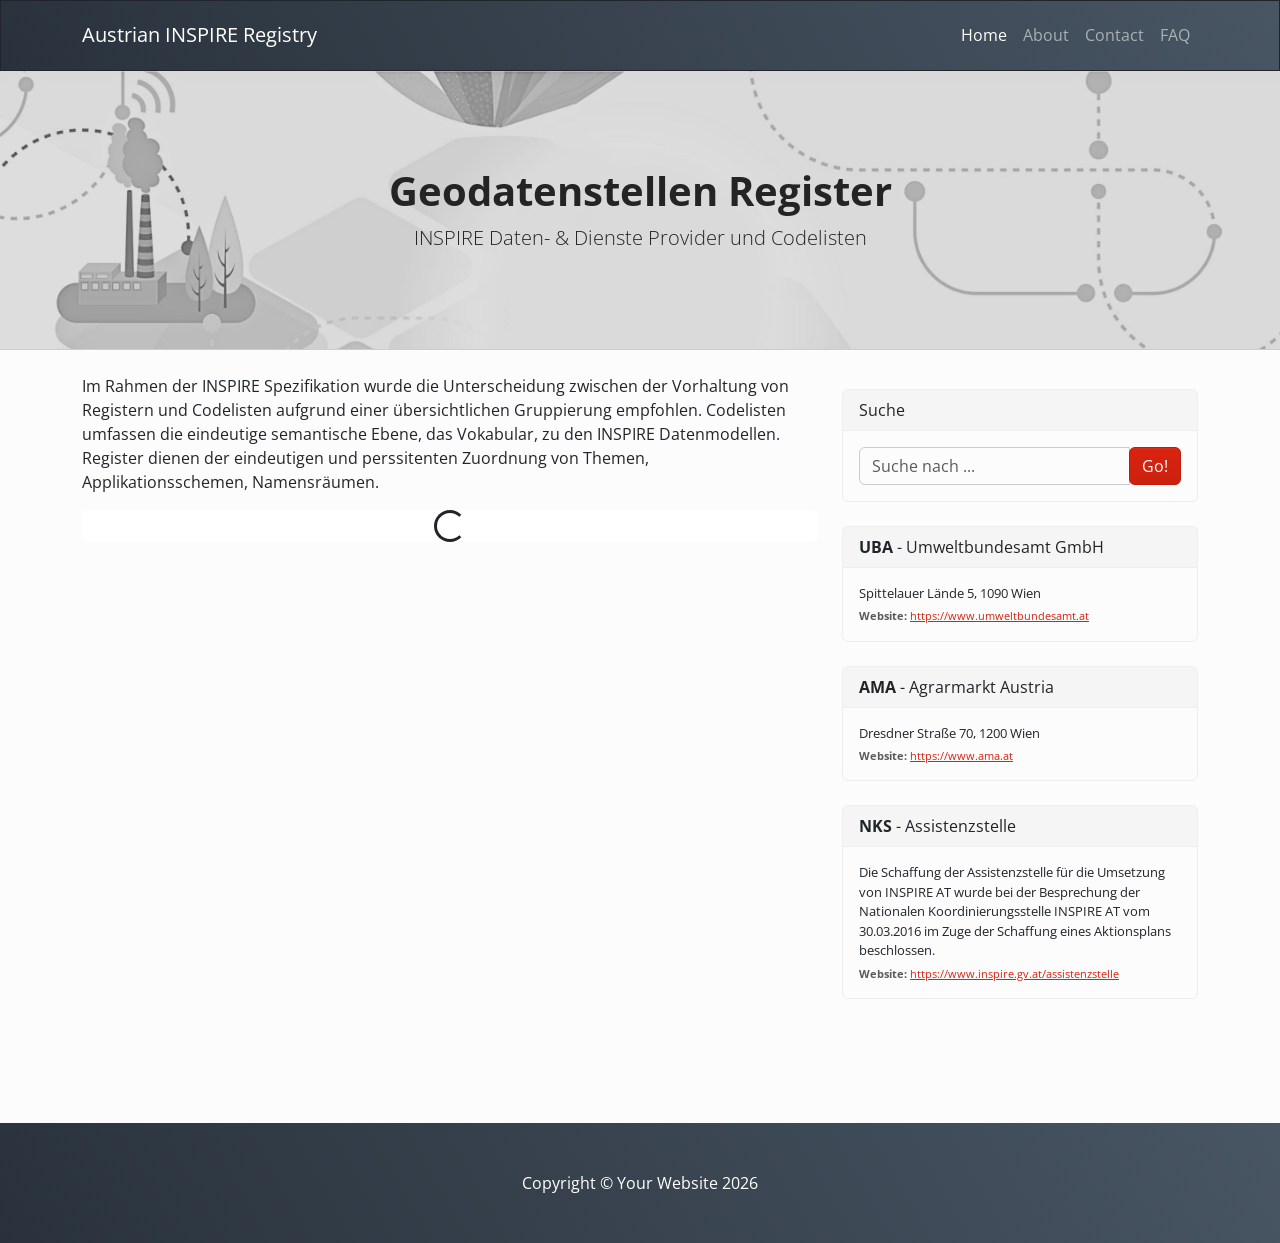
==== index.html @ 9e072cff "initial" ====
<!DOCTYPE html>
<html lang="en">

<head>
    <meta charset="utf-8" />
    <meta name="viewport" content="width=device-width, initial-scale=1, shrink-to-fit=no" />
    <meta name="description" content="" />
    <meta name="author" content="" />
    <title>Registry Test</title>
    <!-- Favicon-->
    <link rel="icon" type="image/x-icon" href="assets/favicon-reg.ico" />
    <!-- Core theme CSS (includes Bootstrap)-->
    <link href="css/bootstrap-reg.css" rel="stylesheet" />
    <link href="css/style.css" rel="stylesheet" />
    <link rel="stylesheet" href="https://cdnjs.cloudflare.com/ajax/libs/font-awesome/4.7.0/css/font-awesome.min.css">

    <script src="js/fuse.min.js" charset="utf-8"></script>
    <script src="js/jquery.min.js"></script>
    <script src="js/bootstrap.bundle.min.js"></script>
    <script src="js/pv_config.js"></script>
    <script src="js/pv.js"></script>
    <script src="js/sortable-table.js"></script>
</head>

<body>
    <!-- Responsive navbar-->
    <nav class="navbar navbar-expand-lg navbar-dark" style="background-image: linear-gradient(60deg, #29323c 0%, #485563 100%);">
        <div class="container">
            <!-- <img src="/img/inspire_icon.png">&nbsp; -->
            <div id="breadCrumbs">
                <a class="navbar-brand" href="https://www.inspire.gv.at/assistenzstelle/registry.html">Austrian INSPIRE Registry</a>
            </div>
            
            <button class="navbar-toggler" type="button" data-bs-toggle="collapse"
                data-bs-target="#navbarSupportedContent" aria-controls="navbarSupportedContent" aria-expanded="false"
                aria-label="Toggle navigation"><span class="navbar-toggler-icon"></span></button>
            <div class="collapse navbar-collapse" id="navbarSupportedContent">
                <ul class="navbar-nav ms-auto mb-2 mb-lg-0">
                    <li class="nav-item"><a class="nav-link active" aria-current="page" href="https://registry.inspire.gv.at/codelist">Home</a></li>
                    <li class="nav-item"><a class="nav-link" href="#!">About</a></li>
                    <li class="nav-item"><a class="nav-link" href="#!">Contact</a></li>
                    <li class="nav-item"><a class="nav-link" href="#!">FAQ</a></li>
                </ul>
            </div>
        </div>
    </nav>
    <!-- Page header with logo and tagline -->
    <header class="py-5 bg-light border-bottom mb-4" style = "background-image: url('../img/inspire_grey.png'); background-size: cover; filter: grayscale(100%) sepia(100%) hue-rotate(160deg) saturate(30%); filter: grayscale(100%);">
        <div class="container">
            <div class="text-center my-5">
                <h1 class="fw-bolder">Geodatenstellen Register</h1>
                <p class="lead mb-0">INSPIRE Daten- &amp; Dienste Provider und Codelisten</p>
            </div>
        </div>
    </header>
    <!-- Page content-->
    <div class="container">
        <div class="row">
            <div id="pageContent" class="col-lg-8">
                <!-- Page description -->
                <div id="page_desc"></div>
                <!-- <hr> -->
                <!-- Project descriptions -->
                <div id="proj_desc">
                    <div class="progress">
                        <div class="spinner-border" role="status">
                            <span class="sr-only">Loading...</span>
                        </div>
                    </div>
                </div>

                <!-- other descriptions -->
                <div id="other_desc"></div>

                <!-- BREADCRUMBS for details pages only!!
                <ol class="breadcrumb">
                    <li class="breadcrumb-item active">Austrian INSPIRE Registry</li>
                </ol>
                <ol class="breadcrumb">
                    <li class="breadcrumb-item"><a href="#">Austrian INSPIRE Registry</a></li>
                    <li class="breadcrumb-item active">SoilType_BORIS_S172</li>
                </ol>
                <ol class="breadcrumb">
                    <li class="breadcrumb-item"><a href="#">Austrian INSPIRE Registry</a></li>
                    <li class="breadcrumb-item"><a href="#">SoilType_BORIS_S172</a></li>
                    <li class="breadcrumb-item active">Anmoor</li>
                </ol> -->

                <div class="p-1 col-sm-12 sortable-table">
                    <table class="table table-hover" id="reg-table"></table>
                </div>


            </div>

            <!-- Side widgets-->
            <div class="col-lg-4">
                <!-- Search widget-->
                <div class="card mb-4" style="margin-top: 15px;">
                    <div class="card-header">Suche</div>


                    <div id="searchCard" class="card-body">
                        <div id="searchGroup" class="input-group">
                            <input id="searchInput" type="text" class="form-control" placeholder="Suche nach ...">
                            <div style="position: absolute; top: 39px;">
                                <table id="dropdown" class="table table-hover"></table>
                            </div>
                            <span class="input-group-btn"><button id="searchBtn" class="btn btn-primary"
                                    type="button">Go!</button></span>
                        </div>
                    </div>
                </div>

                <!-- Side Widgets -->
                <div id="image_links"></div>
                <!-- Side Widgets -->
                <div id="proj_links"></div>
            </div>
        </div>
    </div>
    <!-- Footer-->
    <footer class="py-5" style="margin-top: 100px;  background-image: linear-gradient(60deg, #29323c 0%, #485563 100%);">
        <div class="container">
            <p class="m-0 text-center text-white">Copyright &copy; Your Website 2026</p>
        </div>
    </footer>
</body>

</html>
---- css/style.css ----
.progress {
    background-color: #fff;
    justify-content: center;
    height: 2rem;
}

/* a {
    color: rgb(6, 74, 143);
    text-decoration: none;
    
}

a:hover {
    border-bottom: 5px solid #df0a0a;
    background-color: #e8e8e9; 
    border-bottom: 5px solid rgb(210, 1, 1); 
} */

.fas .fab {
    color: rgb(6, 74, 143);
}

#uriBtn:hover:before {
    content:"copy ";
}

.dropdown-item:hover {
    background-color: lightgray !important;
}

#allConcepts {
    min-height: 380px;
}

.cardHeaderRight {
    /*right, left buttons*/
    position: absolute;
    top: 0.5rem;
    right: 0.5rem;
}

#allConceptsHeader {
    padding-right: 5rem;
}

.card-body:not(#searchCard) {
    font-size: small;
}

ul {
    list-style-type: none;
    padding-left: 0;
}

@media screen and (min-width: 1000px) {
    #title {
        font-size: 3vw;
    }
}

#title {
    font-family: 'Bebas Neue';
    font-size: 4rem;
}

#dropdown {
    background-color: white;
    min-width: 200px;
    position: relative;
    z-index: 999;
}

#dropdown a {
    color: black;
}

#dropdown td {
    padding: .1rem;
    padding-left: .75rem;
}

.searchLink {
    color: black;
    cursor: pointer;
}

.searchPropTyp {
    color: #999;
    font-weight: 700;
}

ul.altLabel,
ul.notation {
    list-style-position: inside;
    display: inline-block;
    padding: 0;
    margin-bottom: -0.2rem;
}

ul.altLabel li,
ul.notation li {
    display: inline;
    float: left;
    padding-right: 15px;
}



.skosRel {
    background: #eee;
    width: 120px;
    text-align: center;
    border: 3px solid white;
}

.skosRel-1 {
    background: lightgray;
    width: 120px;
    text-align: center;
    border: 3px solid white;
}

.skosRelUl {
    padding: 0.5rem 0rem 0rem 1rem;
}

.datatype {
    display: inline-block;
    padding: 2px;
    font-size: 60%;
    border-radius: 2px;
    color: white;
    background: #444;
}

.lang {
    display: inline-block;
    padding: 0px 2px;
    font-size: 60%;
    font-weight: 600;
    border-radius: 2px;
    color: white;
    background: #444;
}

.propTech {
    padding-right: 5px;
}

#details th {
    text-align: left;
    padding-top: 0.3rem;
}

#details td {
    vertical-align: middle;
    padding-bottom: 0.7rem;
}

#details ul {
    margin-bottom: 0rem;
}

.tooltip-inner {
    text-align: left;
    background-color: #27292b;
}

.plusSign {
    color: gray;
    font-size: 60%;
}

.card-header a {
    color: white;
}

.editorLink {
    color: rgb(199, 3, 3);
}

#search_widget {
    /* background-color: #425d79; */
    background: #16222A;
background: linear-gradient(180deg, rgba(22, 34, 41, 0.8) 0%, rgba(58, 95, 115, 0.79) 100%);
    /* background: #fcee21;
    background: -moz-linear-gradient(135deg, #fcee21 0%, #009245 100%);
    background: -webkit-linear-gradient(135deg, #fcee21 0%, #009245 100%);
    background: linear-gradient(135deg, #fcee21 0%, #009245 100%);
    background: #00537e;
    background: -moz-linear-gradient(to bottom, #00537e 0%, #3aa17e 100%);
    background: -webkit-linear-gradient(to bottom, #00537e 0%, #3aa17e 100%);
    background: linear-gradient(to bottom, #00537e 0%, #3aa17e 100%); */
    }

 

/* GO #94c425 #444444 */

.allConceptsCards {
    display: grid;
    grid-template-columns: repeat(auto-fit, minmax(100px, 1fr));
    gap: 4px;
    padding: 10px;
    background-color: #fff;
    border-radius: 10px;
    box-shadow: 0 4px 8px rgba(0, 0, 0, 0.1);
    max-width: 1200px;
    width: 100%;
}

    .allConceptsCards div {
        background-color: #ffffff;
        border-radius: 8px;
        padding: 0px;
        box-shadow: 0 2px 5px rgba(0, 0, 0, 0.1);
        transition: transform 0.3s ease-in-out, box-shadow 0.3s ease-in-out;
        text-align: center;
        cursor: pointer;
        display: flex;
        flex-direction: column;
        justify-content: center;
        align-items: center;
    }

        .allConceptsCards div:hover {
            transform: translateY(-3px) scale(1.02);
            box-shadow: 0 8px 16px rgba(0, 0, 0, 0.2);
        }

        .allConceptsCards div h3 {
            margin-top: 0;
            color: #333;
        }

        .allConceptsCards div a {
            color: rgb(5, 46, 55) !important;
            padding: 5px;
            font-size: 0.8rem;
            text-decoration: none;
            border-bottom: none !important;
            width: 100%;
            line-clamp: 3;
            -webkit-line-clamp: 3;
        }
 
summary {
    margin-top: 0px;
    padding-top: 0px;
    padding-bottom: 0px;
    padding-left: 0px;
    color: rgb(117,117,117);
    cursor: pointer;
      display: flex;
      align-items: center;
}

.caret {
      margin-right: 8px;
      transition: transform 0.2s;
    }

    details[open] .caret {
      transform: rotate(90deg); /* Rotate caret when open */
    }

div.scroll-box {
  max-height: 310px;     /* set the maximum height */
  overflow-y: auto;      /* enables vertical scrolling when content exceeds max height */
  /* overflow-x: hidden;   
  border: 1px solid #ccc; 
  padding: 10px;          */
}
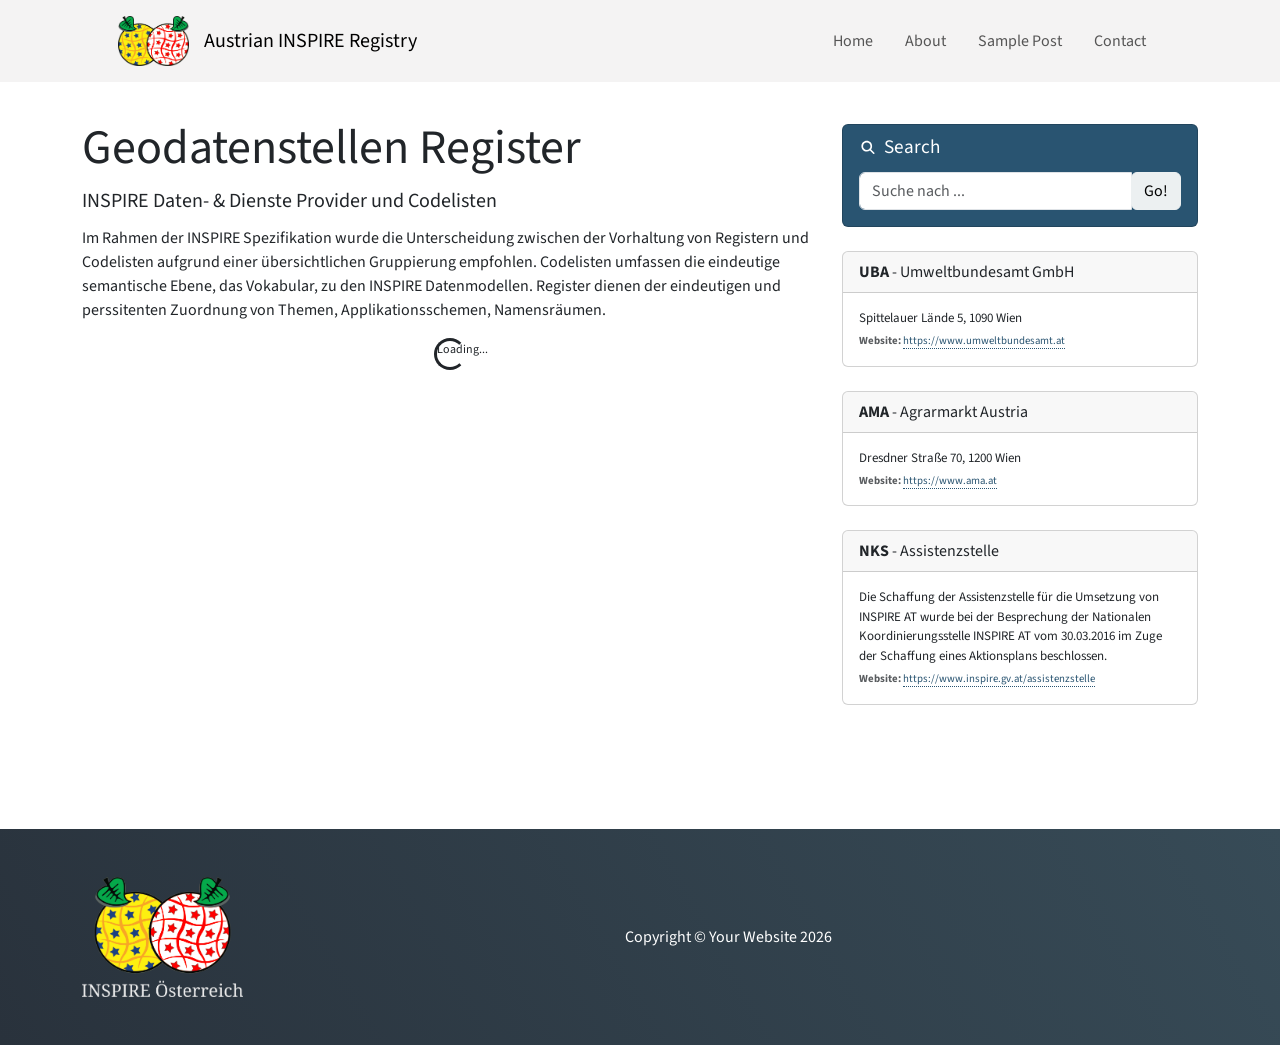
==== commit 506c52ed: "#" ====
--- a/index.html
+++ b/index.html
@@ -10,9 +10,8 @@
     <!-- Favicon-->
     <link rel="icon" type="image/x-icon" href="assets/favicon-reg.ico" />
     <!-- Core theme CSS (includes Bootstrap)-->
-    <link href="css/bootstrap-reg.css" rel="stylesheet" />
+    <link href="css/bootstrap.css" rel="stylesheet" />
     <link href="css/style.css" rel="stylesheet" />
-    <link rel="stylesheet" href="https://cdnjs.cloudflare.com/ajax/libs/font-awesome/4.7.0/css/font-awesome.min.css">
 
     <script src="js/fuse.min.js" charset="utf-8"></script>
     <script src="js/jquery.min.js"></script>
@@ -24,41 +23,38 @@
 
 <body>
     <!-- Responsive navbar-->
-    <nav class="navbar navbar-expand-lg navbar-dark" style="background-image: linear-gradient(60deg, #29323c 0%, #485563 100%);">
-        <div class="container">
-            <!-- <img src="/img/inspire_icon.png">&nbsp; -->
-            <div id="breadCrumbs">
-                <a class="navbar-brand" href="https://www.inspire.gv.at/assistenzstelle/registry.html">Austrian INSPIRE Registry</a>
+    <nav class="navbar navbar-expand-lg navbar-light fixed-top" style="background-color: rgba(243, 242, 242, 0.915);" id="mainNav">
+            <div class="container px-4 px-lg-5">
+                <img src="img/logo-1.png" alt="Registry logo" style="height:auto; max-height:50px; margin-right: 15px;">
+                <span class="navbar-brand">Austrian INSPIRE Registry</span>
+                <button class="navbar-toggler" type="button" data-bs-toggle="collapse" data-bs-target="#navbarResponsive" aria-controls="navbarResponsive" aria-expanded="false" aria-label="Toggle navigation">
+                <span class="navbar-toggler-icon"></span>
+            </button>
+                <div class="collapse navbar-collapse" id="navbarResponsive">
+                    <ul class="navbar-nav ms-auto py-3 py-lg-0">
+                        <li class="nav-item"><a class="nav-link px-lg-3 py-3 py-lg-2" href="index.html">Home</a></li>
+                        <li class="nav-item"><a class="nav-link px-lg-3 py-3 py-lg-2" href="about.html">About</a></li>
+                        <li class="nav-item"><a class="nav-link px-lg-3 py-3 py-lg-2" href="post.html">Sample Post</a></li>
+                        <li class="nav-item"><a class="nav-link px-lg-3 py-3 py-lg-2" href="contact.html">Contact</a></li>
+                    </ul>
+                </div>
             </div>
-            
-            <button class="navbar-toggler" type="button" data-bs-toggle="collapse"
-                data-bs-target="#navbarSupportedContent" aria-controls="navbarSupportedContent" aria-expanded="false"
-                aria-label="Toggle navigation"><span class="navbar-toggler-icon"></span></button>
-            <div class="collapse navbar-collapse" id="navbarSupportedContent">
-                <ul class="navbar-nav ms-auto mb-2 mb-lg-0">
-                    <li class="nav-item"><a class="nav-link active" aria-current="page" href="https://registry.inspire.gv.at/codelist">Home</a></li>
-                    <li class="nav-item"><a class="nav-link" href="#!">About</a></li>
-                    <li class="nav-item"><a class="nav-link" href="#!">Contact</a></li>
-                    <li class="nav-item"><a class="nav-link" href="#!">FAQ</a></li>
-                </ul>
-            </div>
-        </div>
-    </nav>
-    <!-- Page header with logo and tagline -->
-    <header class="py-5 bg-light border-bottom mb-4" style = "background-image: url('../img/inspire_grey.png'); background-size: cover; filter: grayscale(100%) sepia(100%) hue-rotate(160deg) saturate(30%); filter: grayscale(100%);">
-        <div class="container">
-            <div class="text-center my-5">
-                <h1 class="fw-bolder">Geodatenstellen Register</h1>
+        </nav>
+
+    
+
+    
+    <!-- Page content-->
+    <div class="container" style="margin-top: 100px;">
+        <div class="row">
+            <div id="pageContent" class="col-lg-8">
+
+            <div style="margin-top: 20px;">
+                <h1>Geodatenstellen Register</h1>
                 <p class="lead mb-0">INSPIRE Daten- &amp; Dienste Provider und Codelisten</p>
             </div>
-        </div>
-    </header>
-    <!-- Page content-->
-    <div class="container">
-        <div class="row">
-            <div id="pageContent" class="col-lg-8">
                 <!-- Page description -->
-                <div id="page_desc"></div>
+                <div id="page_desc" style="margin-top: 10px; margin-bottom: 10px;"></div>
                 <!-- <hr> -->
                 <!-- Project descriptions -->
                 <div id="proj_desc">
@@ -72,20 +68,6 @@
                 <!-- other descriptions -->
                 <div id="other_desc"></div>
 
-                <!-- BREADCRUMBS for details pages only!!
-                <ol class="breadcrumb">
-                    <li class="breadcrumb-item active">Austrian INSPIRE Registry</li>
-                </ol>
-                <ol class="breadcrumb">
-                    <li class="breadcrumb-item"><a href="#">Austrian INSPIRE Registry</a></li>
-                    <li class="breadcrumb-item active">SoilType_BORIS_S172</li>
-                </ol>
-                <ol class="breadcrumb">
-                    <li class="breadcrumb-item"><a href="#">Austrian INSPIRE Registry</a></li>
-                    <li class="breadcrumb-item"><a href="#">SoilType_BORIS_S172</a></li>
-                    <li class="breadcrumb-item active">Anmoor</li>
-                </ol> -->
-
                 <div class="p-1 col-sm-12 sortable-table">
                     <table class="table table-hover" id="reg-table"></table>
                 </div>
@@ -96,17 +78,17 @@
             <!-- Side widgets-->
             <div class="col-lg-4">
                 <!-- Search widget-->
-                <div class="card mb-4" style="margin-top: 15px;">
-                    <div class="card-header">Suche</div>
-
-
+                <div class="card my-4 text-white mb-4" style="background-color: #295471;">
+                    
                     <div id="searchCard" class="card-body">
-                        <div id="searchGroup" class="input-group">
+                        <img src="assets/magnifying-glass-solid-full.svg" class="downscaled-svg" style="filter: invert(100%);" alt="search icon">
+                        <label for="searchInput" id="searchInputLabel" style="font-size: larger;">&nbsp;Search</label>
+                        <div id="searchGroup" class="input-group" style="margin-top: 10px;">
                             <input id="searchInput" type="text" class="form-control" placeholder="Suche nach ...">
                             <div style="position: absolute; top: 39px;">
                                 <table id="dropdown" class="table table-hover"></table>
                             </div>
-                            <span class="input-group-btn"><button id="searchBtn" class="btn btn-primary"
+                            <span class="input-group-btn"><button id="searchBtn" class="btn btn-light"
                                     type="button">Go!</button></span>
                         </div>
                     </div>
@@ -120,9 +102,16 @@
         </div>
     </div>
     <!-- Footer-->
-    <footer class="py-5" style="margin-top: 100px;  background-image: linear-gradient(60deg, #29323c 0%, #485563 100%);">
+    <footer class="py-6 bg-primary" style="margin-top: 100px; background-image: linear-gradient(60deg, #29323c 0%, #374b57 100%);">
         <div class="container">
-            <p class="m-0 text-center text-white">Copyright &copy; Your Website 2026</p>
+            <div class="d-flex align-items-center">
+                <div class="me-3">
+                    <img src="img/logo-text.png" alt="Registry logo" style="height:auto; max-height:120px;">
+                </div>
+                <div class="flex-grow-1 text-center">
+                    <p class="m-0 text-white">Copyright &copy; Your Website 2026</p>
+                </div>
+            </div>
         </div>
     </footer>
 </body>
--- a/css/style.css
+++ b/css/style.css
@@ -5,20 +5,42 @@
     height: 2rem;
 }
 
-/* a {
-    color: rgb(6, 74, 143);
+h1 {
+    font-family: 'Source Sans 3', sans-serif;
+}
+
+.py-6 {
+  padding-top: 3rem !important;
+  padding-bottom: 3rem !important;
+}
+
+a {
+    color: #295471;
+}
+
+a:not(span a) {
     text-decoration: none;
+    border-bottom: 1px dotted #295471;
     
 }
 
-a:hover {
-    border-bottom: 5px solid #df0a0a;
-    background-color: #e8e8e9; 
-    border-bottom: 5px solid rgb(210, 1, 1); 
-} */
-
-.fas .fab {
-    color: rgb(6, 74, 143);
+a:hover:not(.nav-link):not(.navbar-brand) {
+    /* border-bottom: 3px solid red; */
+    background-color: rgba(211, 211, 211, 0.485);  
+    /* border-bottom: 5px solid rgb(210, 1, 1);  */
+} 
+
+.downscaled-svg {
+  width: 18px; /* Adjust to desired size */
+  height: 18px;
+}
+
+.blue-svg {
+  filter: invert(21%) sepia(91%) saturate(1487%) hue-rotate(193deg) brightness(89%) contrast(96%);
+}
+
+.grey-svg {
+  filter: invert(50%) sepia(0%) saturate(0%) hue-rotate(0deg) brightness(100%) contrast(100%);
 }
 
 #uriBtn:hover:before {
@@ -26,7 +48,7 @@
 }
 
 .dropdown-item:hover {
-    background-color: lightgray !important;
+    background-color: gray !important;
 }
 
 #allConcepts {
@@ -180,21 +202,12 @@
     color: rgb(199, 3, 3);
 }
 
-#search_widget {
-    /* background-color: #425d79; */
-    background: #16222A;
-background: linear-gradient(180deg, rgba(22, 34, 41, 0.8) 0%, rgba(58, 95, 115, 0.79) 100%);
-    /* background: #fcee21;
-    background: -moz-linear-gradient(135deg, #fcee21 0%, #009245 100%);
-    background: -webkit-linear-gradient(135deg, #fcee21 0%, #009245 100%);
-    background: linear-gradient(135deg, #fcee21 0%, #009245 100%);
-    background: #00537e;
-    background: -moz-linear-gradient(to bottom, #00537e 0%, #3aa17e 100%);
-    background: -webkit-linear-gradient(to bottom, #00537e 0%, #3aa17e 100%);
-    background: linear-gradient(to bottom, #00537e 0%, #3aa17e 100%); */
-    }
-
- 
+
+
+#searchCard {
+    padding-top: 8px !important;
+
+}
 
 /* GO #94c425 #444444 */
 
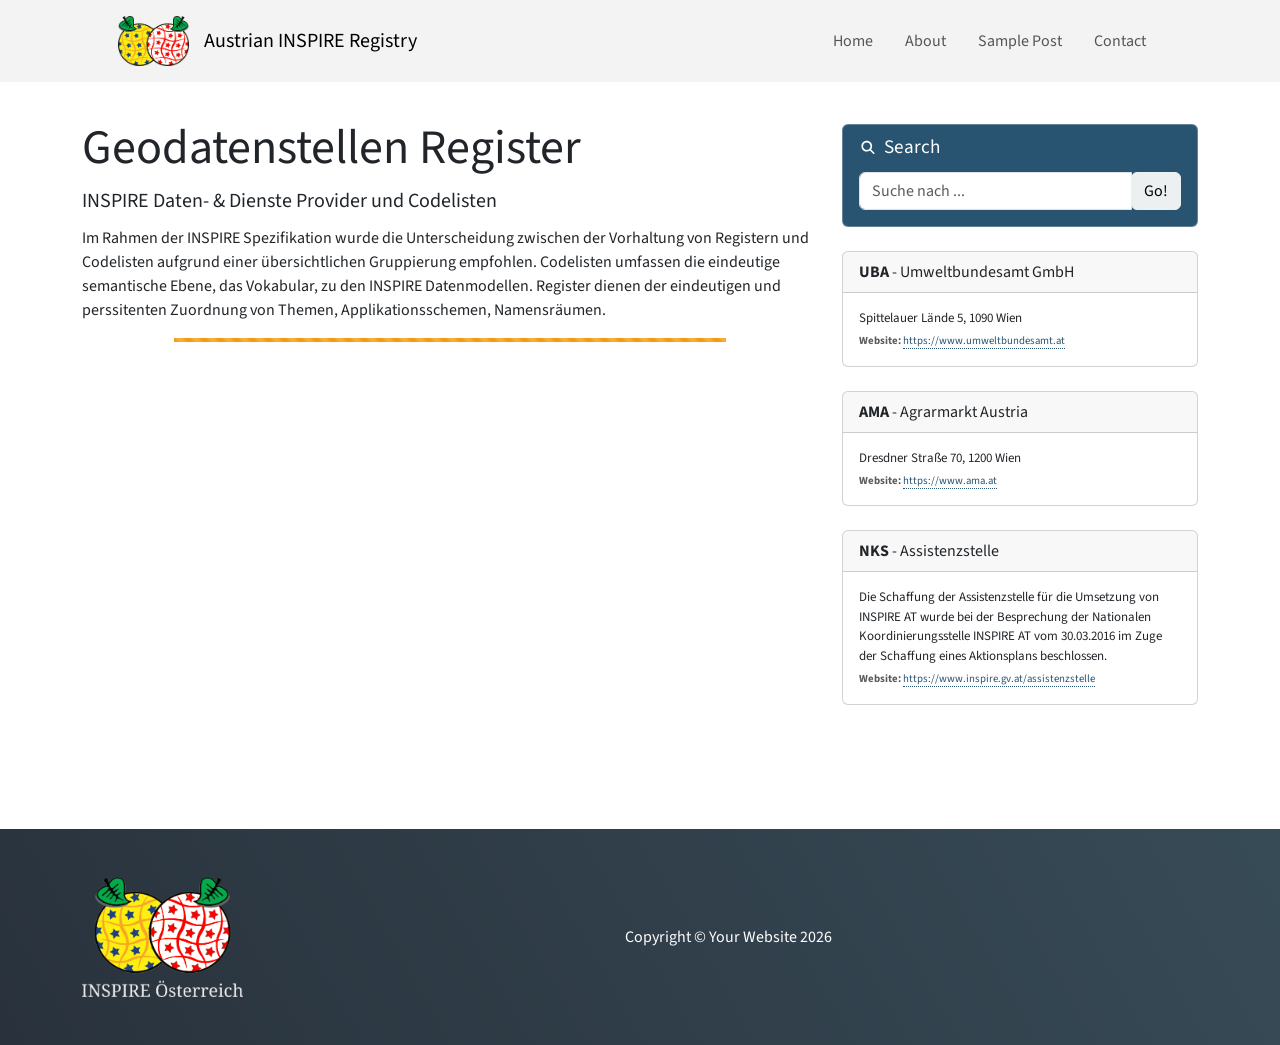
==== commit 4c3e096f: "# Co-authored-by: Copilot <copilot@github.com>" ====
--- a/index.html
+++ b/index.html
@@ -58,10 +58,8 @@
                 <!-- <hr> -->
                 <!-- Project descriptions -->
                 <div id="proj_desc">
-                    <div class="progress">
-                        <div class="spinner-border" role="status">
-                            <span class="sr-only">Loading...</span>
-                        </div>
+                    <div class="progress" style="height: 4px;">
+                        <div class="progress-bar progress-bar-striped progress-bar-animated bg-warning" role="progressbar" aria-valuenow="75" aria-valuemin="0" aria-valuemax="100" style="width: 75%;"></div>
                     </div>
                 </div>
 
@@ -78,7 +76,7 @@
             <!-- Side widgets-->
             <div class="col-lg-4">
                 <!-- Search widget-->
-                <div class="card my-4 text-white mb-4" style="background-color: #295471;">
+                <div class="card my-4 text-white mb-4" style="background-color: #295471; border-color: rgba(253, 252, 252, 0.284);">
                     
                     <div id="searchCard" class="card-body">
                         <img src="assets/magnifying-glass-solid-full.svg" class="downscaled-svg" style="filter: invert(100%);" alt="search icon">
@@ -100,6 +98,8 @@
                 <div id="proj_links"></div>
             </div>
         </div>
+
+        <div id="CodeList" class="col-lg-12"></div>
     </div>
     <!-- Footer-->
     <footer class="py-6 bg-primary" style="margin-top: 100px; background-image: linear-gradient(60deg, #29323c 0%, #374b57 100%);">
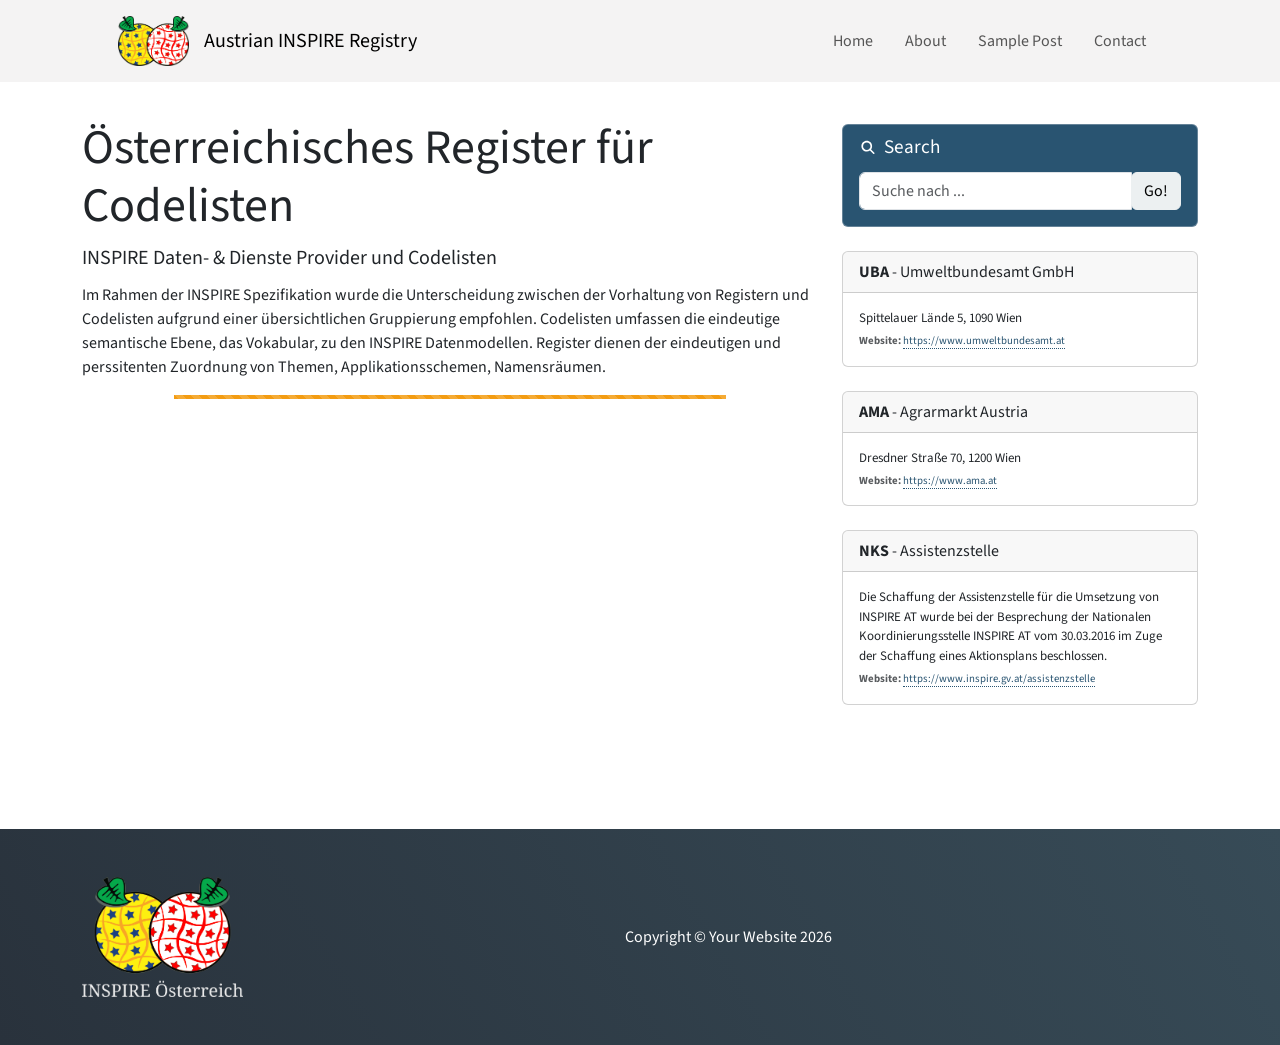
==== commit f00b3afd: "# Co-authored-by: Copilot <copilot@github.com>" ====
--- a/index.html
+++ b/index.html
@@ -33,7 +33,7 @@
                 <div class="collapse navbar-collapse" id="navbarResponsive">
                     <ul class="navbar-nav ms-auto py-3 py-lg-0">
                         <li class="nav-item"><a class="nav-link px-lg-3 py-3 py-lg-2" href="index.html">Home</a></li>
-                        <li class="nav-item"><a class="nav-link px-lg-3 py-3 py-lg-2" href="about.html">About</a></li>
+                        <li class="nav-item"><a class="nav-link px-lg-3 py-3 py-lg-2" href="https://www.inspire.gv.at/assistenzstelle/registry.html">About</a></li>
                         <li class="nav-item"><a class="nav-link px-lg-3 py-3 py-lg-2" href="post.html">Sample Post</a></li>
                         <li class="nav-item"><a class="nav-link px-lg-3 py-3 py-lg-2" href="contact.html">Contact</a></li>
                     </ul>
@@ -50,7 +50,7 @@
             <div id="pageContent" class="col-lg-8">
 
             <div style="margin-top: 20px;">
-                <h1>Geodatenstellen Register</h1>
+                <h1>Österreichisches Register für Codelisten</h1>
                 <p class="lead mb-0">INSPIRE Daten- &amp; Dienste Provider und Codelisten</p>
             </div>
                 <!-- Page description -->
